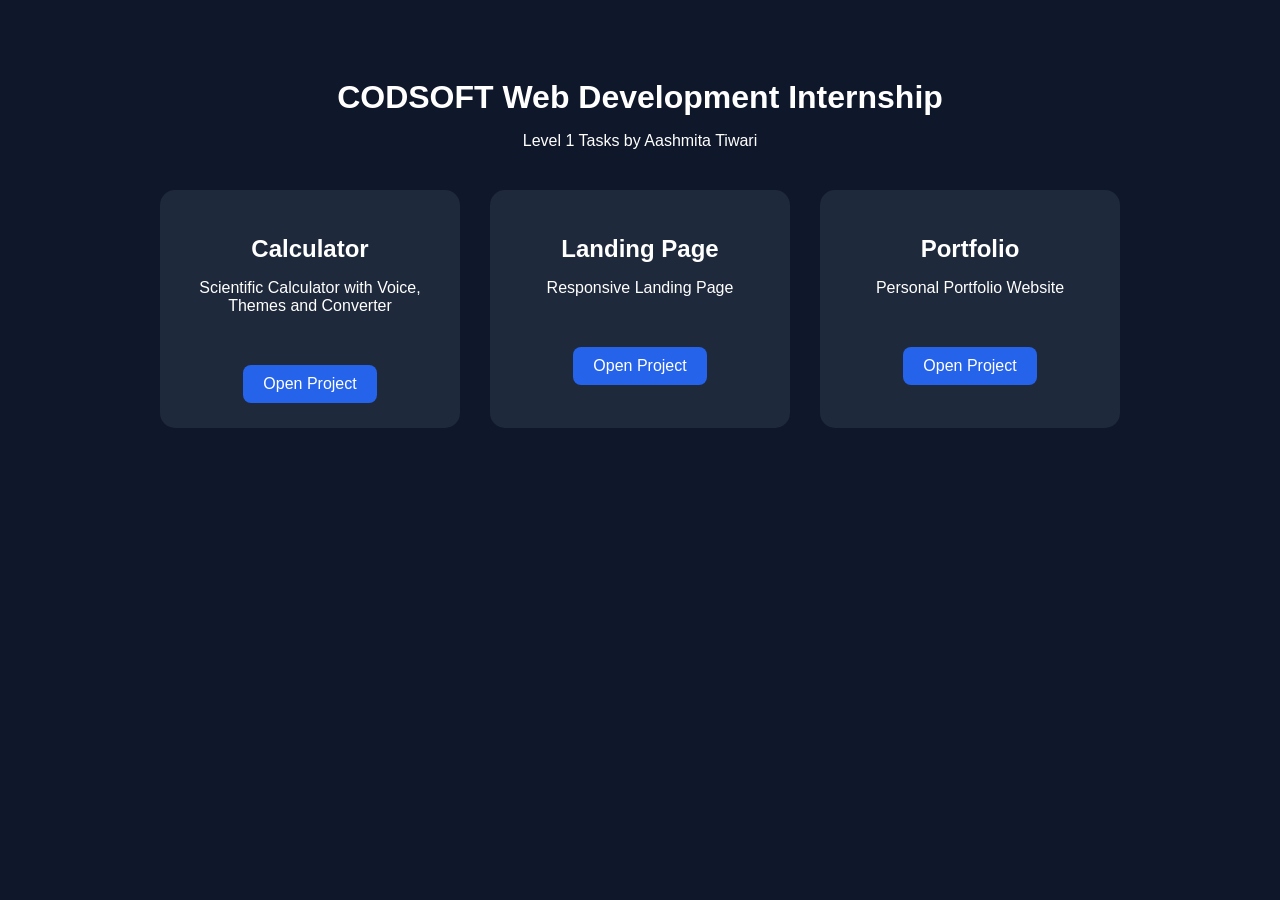
==== index.html @ f1ce8cd2 "Added project homepage and navigation" ====
<!DOCTYPE html>
<html lang="en">
<head>
<meta charset="UTF-8">
<meta name="viewport" content="width=device-width, initial-scale=1.0">

<title>CODSOFT Internship Projects</title>

<style>

body{
    font-family: Arial, sans-serif;
    background:#0f172a;
    color:white;
    text-align:center;
    padding:50px;
}

h1{
    margin-bottom:10px;
}

p{
    margin-bottom:40px;
}

.container{
    display:flex;
    justify-content:center;
    gap:30px;
    flex-wrap:wrap;
}

.card{
    background:#1e293b;
    padding:25px;
    width:250px;
    border-radius:15px;
}

.card h2{
    margin-bottom:15px;
}

.card a{
    display:inline-block;
    margin-top:10px;
    padding:10px 20px;
    background:#2563eb;
    color:white;
    text-decoration:none;
    border-radius:8px;
}

.card a:hover{
    background:#1d4ed8;
}

</style>

</head>

<body>

<h1>CODSOFT Web Development Internship</h1>

<p>Level 1 Tasks by Aashmita Tiwari</p>

<div class="container">

<div class="card">
<h2>Calculator</h2>
<p>Scientific Calculator with Voice, Themes and Converter</p>
<a href="Calculator/index.html">
Open Project
</a>
</div>

<div class="card">
<h2>Landing Page</h2>
<p>Responsive Landing Page</p>
<a href="Landing_Page/index.html">
Open Project
</a>
</div>

<div class="card">
<h2>Portfolio</h2>
<p>Personal Portfolio Website</p>
<a href="Portfolio/index.html">
Open Project
</a>
</div>

</div>

</body>
</html>
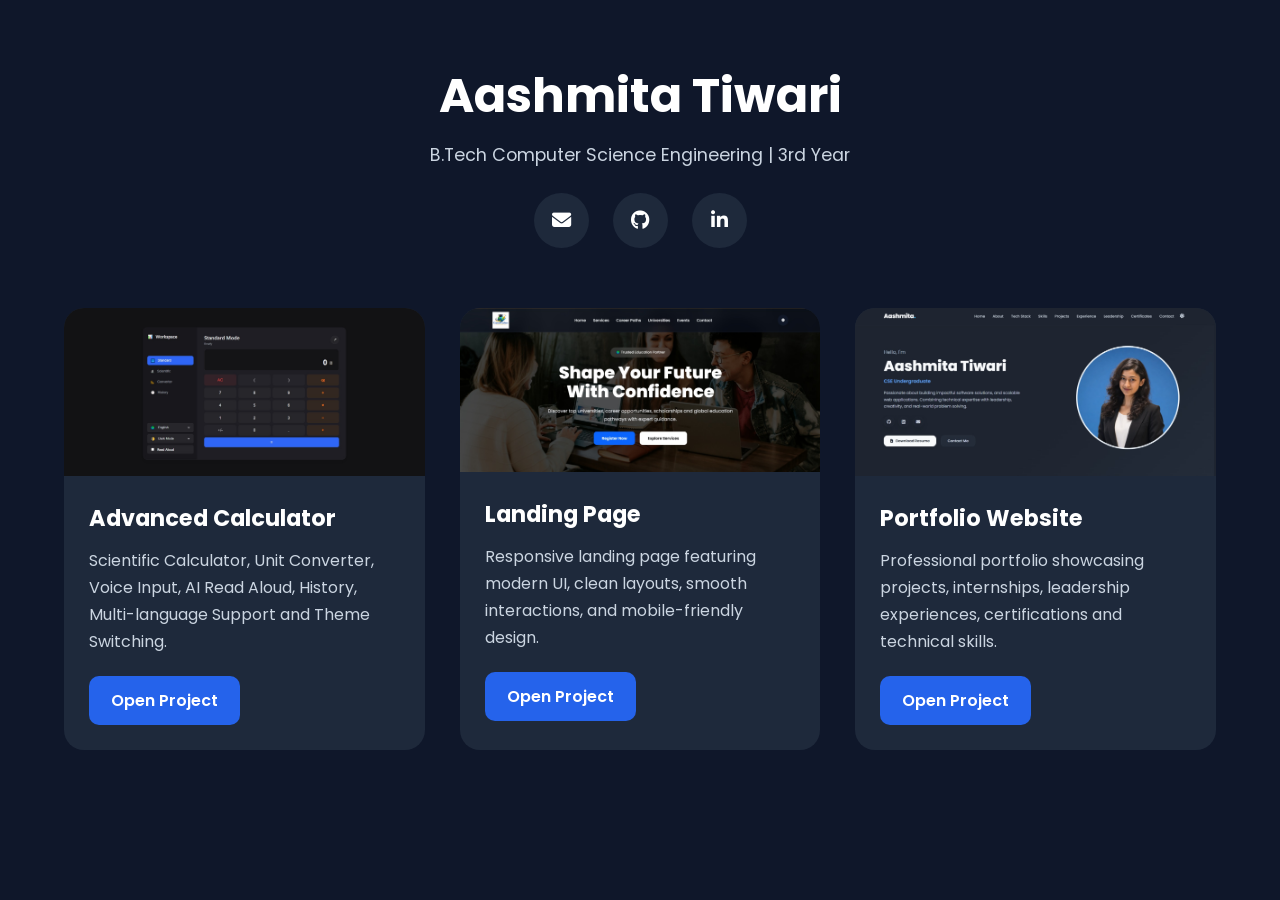
==== commit 785c930b: "Enhanced Project Showcase UI" ====
--- a/index.html
+++ b/index.html
@@ -1,98 +1,295 @@
+
 <!DOCTYPE html>
 <html lang="en">
+
 <head>
 <meta charset="UTF-8">
 <meta name="viewport" content="width=device-width, initial-scale=1.0">
 
-<title>CODSOFT Internship Projects</title>
+<title>Aashmita Tiwari | CODSOFT Projects</title>
+
+<link href="https://fonts.googleapis.com/css2?family=Poppins:wght@300;400;500;600;700&display=swap" rel="stylesheet">
+
+<link rel="stylesheet"
+href="https://cdnjs.cloudflare.com/ajax/libs/font-awesome/6.5.1/css/all.min.css">
 
 <style>
 
+*{
+    margin:0;
+    padding:0;
+    box-sizing:border-box;
+    font-family:'Poppins',sans-serif;
+}
+
 body{
-    font-family: Arial, sans-serif;
     background:#0f172a;
+    color:#ffffff;
+    min-height:100vh;
+}
+
+.container{
+    width:90%;
+    max-width:1300px;
+    margin:auto;
+    padding:60px 0;
+}
+
+/* HEADER */
+
+.top{
+    text-align:center;
+    margin-bottom:60px;
+}
+
+.top h1{
+    font-size:3rem;
+    font-weight:700;
+    margin-bottom:10px;
+}
+
+.top p{
+    color:#cbd5e1;
+    font-size:1.1rem;
+}
+
+.social-links{
+    margin-top:25px;
+}
+
+.social-links a{
+
+    width:55px;
+    height:55px;
+
+    display:inline-flex;
+    justify-content:center;
+    align-items:center;
+
+    margin:0 10px;
+
+    border-radius:50%;
+
+    background:#1e293b;
+
     color:white;
-    text-align:center;
-    padding:50px;
-}
-
-h1{
-    margin-bottom:10px;
-}
-
-p{
-    margin-bottom:40px;
-}
-
-.container{
-    display:flex;
-    justify-content:center;
-    gap:30px;
-    flex-wrap:wrap;
+
+    text-decoration:none;
+
+    font-size:1.2rem;
+
+    transition:.3s;
+}
+
+.social-links a:hover{
+
+    background:#2563eb;
+
+    transform:translateY(-5px);
+
+    box-shadow:0 10px 25px rgba(37,99,235,.35);
+
+}
+
+/* PROJECTS */
+
+.projects{
+    display:grid;
+    grid-template-columns:repeat(auto-fit,minmax(350px,1fr));
+    gap:35px;
 }
 
 .card{
     background:#1e293b;
+    border-radius:20px;
+    overflow:hidden;
+    transition:.4s;
+}
+
+.card:hover{
+    transform:translateY(-10px);
+    box-shadow:0 20px 40px rgba(37,99,235,.25);
+}
+
+.card img{
+    width:100%;
+    height:auto;
+    display:block;
+}
+
+.card-content{
     padding:25px;
-    width:250px;
-    border-radius:15px;
-}
-
-.card h2{
-    margin-bottom:15px;
-}
-
-.card a{
+}
+
+.card-content h2{
+    margin-bottom:12px;
+    font-size:1.4rem;
+}
+
+.card-content p{
+    color:#cbd5e1;
+    line-height:1.7;
+    margin-bottom:20px;
+    min-height:75px;
+}
+
+.btn{
     display:inline-block;
-    margin-top:10px;
-    padding:10px 20px;
+    text-decoration:none;
     background:#2563eb;
     color:white;
-    text-decoration:none;
-    border-radius:8px;
-}
-
-.card a:hover{
+    padding:12px 22px;
+    border-radius:10px;
+    font-weight:600;
+    transition:.3s;
+}
+
+.btn:hover{
     background:#1d4ed8;
 }
 
+/* MOBILE */
+
+@media(max-width:768px){
+
+.top h1{
+    font-size:2.3rem;
+}
+
+.projects{
+    grid-template-columns:1fr;
+}
+
+.card img{
+    height:220px;
+}
+
+}
+
 </style>
 
 </head>
 
 <body>
 
-<h1>CODSOFT Web Development Internship</h1>
-
-<p>Level 1 Tasks by Aashmita Tiwari</p>
-
 <div class="container">
 
-<div class="card">
-<h2>Calculator</h2>
-<p>Scientific Calculator with Voice, Themes and Converter</p>
-<a href="Calculator/index.html">
-Open Project
-</a>
+    <div class="top">
+
+        <h1>Aashmita Tiwari</h1>
+
+        <p>B.Tech Computer Science Engineering | 3rd Year</p>
+
+        <div class="social-links">
+
+            <a href="mailto:tiwariaashmita@gmail.com" target="_blank">
+                <i class="fas fa-envelope"></i>
+            </a>
+
+            <a href="https://github.com/aashmita" target="_blank">
+                <i class="fab fa-github"></i>
+            </a>
+
+            <a href="https://www.linkedin.com/in/aashmita-tiwari/" target="_blank">
+                <i class="fab fa-linkedin-in"></i>
+            </a>
+
+        </div>
+
+    </div>
+
+    <div class="projects">
+
+        <!-- CALCULATOR -->
+
+        <div class="card">
+
+            <img src="images/calculator-preview.png"
+            alt="Calculator">
+
+            <div class="card-content">
+
+                <h2>Advanced Calculator</h2>
+
+                <p>
+                    Scientific Calculator, Unit Converter,
+                    Voice Input, AI Read Aloud, History,
+                    Multi-language Support and Theme Switching.
+                </p>
+
+                <a href="https://aashmita.github.io/CODSOFT/Calculator/"
+                target="_blank"
+                class="btn">
+
+                    Open Project
+
+                </a>
+
+            </div>
+
+        </div>
+
+        <!-- LANDING PAGE -->
+
+        <div class="card">
+
+            <img src="images/landing-preview.png"
+            alt="Landing Page">
+
+            <div class="card-content">
+
+                <h2>Landing Page</h2>
+
+                <p>
+                    Responsive landing page featuring modern UI,
+                    clean layouts, smooth interactions,
+                    and mobile-friendly design.
+                </p>
+
+                <a href="https://aashmita.github.io/CODSOFT/Landing_Page/"
+                target="_blank"
+                class="btn">
+
+                    Open Project
+
+                </a>
+
+            </div>
+
+        </div>
+
+        <!-- PORTFOLIO -->
+
+        <div class="card">
+
+            <img src="images/portfolio-preview.png"
+            alt="Portfolio">
+
+            <div class="card-content">
+
+                <h2>Portfolio Website</h2>
+
+                <p>
+                    Professional portfolio showcasing projects,
+                    internships, leadership experiences,
+                    certifications and technical skills.
+                </p>
+
+                <a href="https://aashmita.github.io/CODSOFT/Portfolio/"
+                target="_blank"
+                class="btn">
+
+                    Open Project
+
+                </a>
+
+            </div>
+
+        </div>
+
+    </div>
+
 </div>
 
-<div class="card">
-<h2>Landing Page</h2>
-<p>Responsive Landing Page</p>
-<a href="Landing_Page/index.html">
-Open Project
-</a>
-</div>
-
-<div class="card">
-<h2>Portfolio</h2>
-<p>Personal Portfolio Website</p>
-<a href="Portfolio/index.html">
-Open Project
-</a>
-</div>
-
-</div>
-
 </body>
-</html>+</html>
